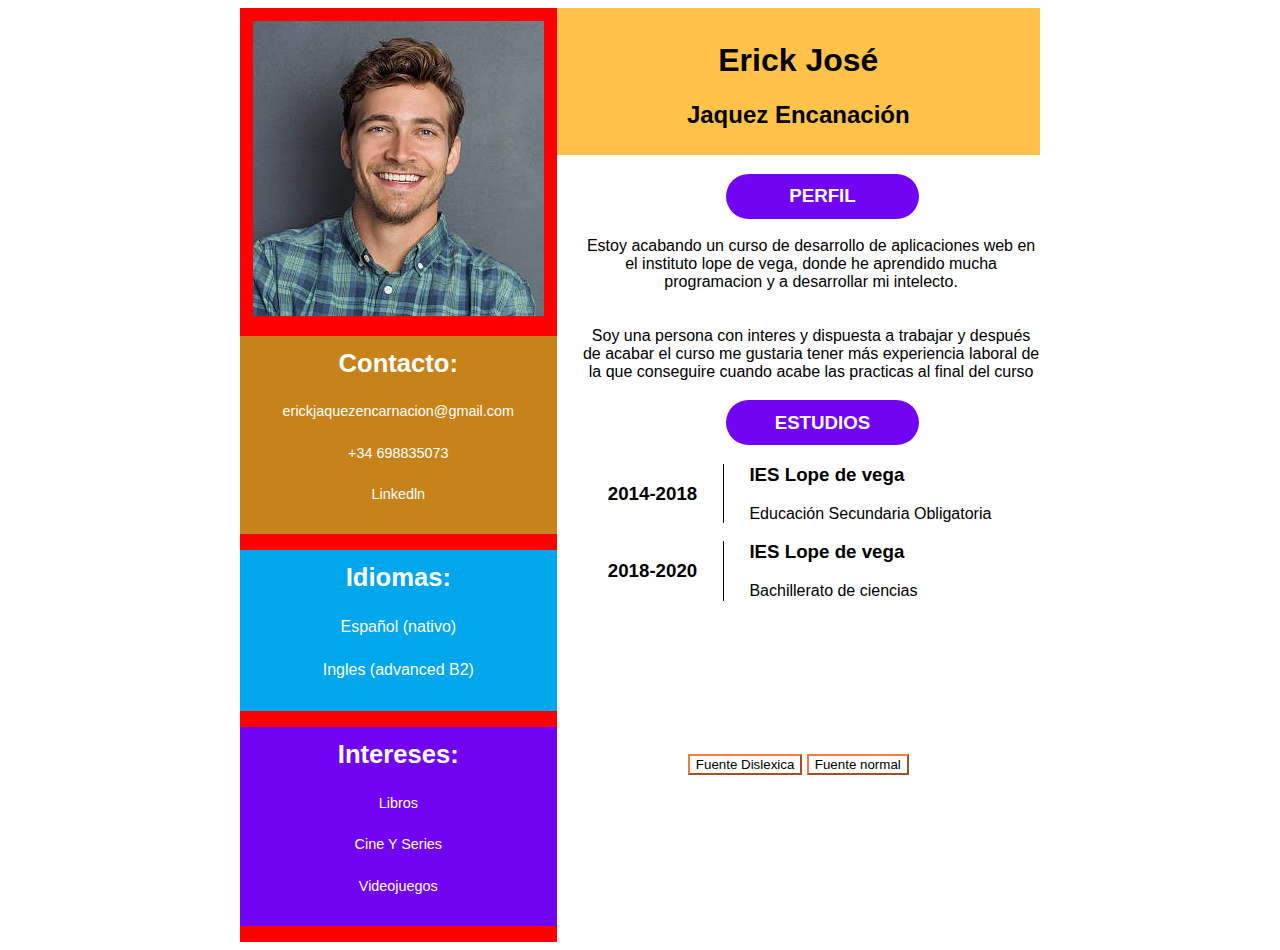
==== CV_Html_Sass/CvPrueba.html @ 8d2b5755 "nuevos cambios nueva vida" ====
<!DOCTYPE html>
<html lang="es">
    <head>
        
        <title> Curriculum </title>

        <meta charset="utf-8" />
        <meta name="viewport" content="width=device-width, initial-scale=1.0">
       
        <link rel="stylesheet" href="./css/style.css" type="text/css" media="all" />

    </head>
    
    <body>
        <div class="wrapper">
        
            <div class="sidebar_wrapper">
                <img src="images/hombre_cv.jpg" alt="foto de perfil">

                <ul class="contactos">
                    <li class="lateral"> Contacto: </li>
                    <li> erickjaquezencarnacion@gmail.com </li>
                    <li> +34 698835073 </li>
                    <li> <a href="https://google.com"> Linkedln </a>  </li>
                </ul>

                <ul class="idiomas">
                    <li class="lateral"> Idiomas: </li>
                    <li> Español (nativo) </li>
                    <li> Ingles (advanced B2) </li>
                </ul>

                <ul class="intereses">
                    <li class="lateral"> Intereses:  </li>
                    <li> Libros </li>
                    <li> Cine Y Series </li>
                    <li> Videojuegos </li>
                </ul>

            </div> <!-- Cierre sidebar-wrapper -->
        
            <div class="main_wrapper">

                <div class="nombre">
                    <h1> Erick José </h1>
                    <h2> Jaquez Encanación </h2>
                </div>
                
                <div>
                    <div class="redondoH"> <h3 > PERFIL </h3> </div>
                    <div class="noredondoP">
                        
                        <div class="centro">   
                            <p> Estoy acabando un curso de desarrollo de aplicaciones web en el instituto lope de vega, donde he aprendido mucha programacion y a desarrollar mi intelecto.
                                <br>
                                <br>
                                <br>
                                Soy una persona con interes y dispuesta a trabajar y después de acabar el curso me gustaria tener más experiencia laboral de la que conseguire cuando acabe las practicas al final del curso
                            </p>
                        </div>

                    </div>
                </div>
                
                <div>
                    <div  class="redondoH"> <h3> ESTUDIOS </h3> </div>

                    <div class="noredondoP2">

                        <div>
                            <div class="fechas">
                                <h3> 2014-2018  </h3>
                            </div>

                            <div>
                                <h3> IES Lope de vega </h3>
                                <p> Educación Secundaria Obligatoria </p>                       
                            </div>
                        </div>
                        
                        <div>
                            <div class="fechas">
                                <h3> 2018-2020  </h3>
                            </div>

                            <div>
                                <h3> IES Lope de vega </h3>
                                <p> Bachillerato de ciencias </p>                       
                            </div>
                        </div>
                    </div>
                    
                </div>

                <div class="fuentes"> 
                    <button type="button" onclick="document.body.style.fontFamily = 'OpenDyslexic'"> Fuente Dislexica </button>
                    <button type="button" onclick="document.body.style.fontFamily = 'Arial'"> Fuente normal </button>
                </div>
                                        
            </div> <!-- Cierre de main-wrapper-->   
        </div> <!-- Cierre de wrapper -->

    </body>
</html>
---- CV_Html_Sass/css/style.css ----
@charset "UTF-8";
/*
Web desarrollada por Erick Jaquez
*/
/*
Fuente para dislexicos
*/
@font-face {
  font-family: "OpenDyslexic";
  src: url("../fonts/OpenDyslexic-Regular.otf") format("opentype");
}
/*
Body Style
*/
body {
  background-color: #fff;
  -webkit-font-smoothing: antialiased;
  font-family: "Arial";
  font-size: 1rem;
}

/*
Maquetación de la página
*/
.wrapper {
  max-width: 800px;
  margin: 0 auto;
  display: flex;
  justify-content: center;
}

.sidebar_wrapper {
  background-color: red;
  float: left;
  color: #fff;
}
.sidebar_wrapper img {
  padding-top: 1vw;
  padding-left: 1vw;
  padding-right: 1vw;
}

.main_wrapper {
  background: #fff;
}

/*
Clases y ids importantes para la página
*/
.contactos {
  background-color: #c78319;
  color: #fff;
  list-style-type: none;
  padding: 0.5vw;
  padding-top: 1vw;
}
.contactos li {
  margin-bottom: 2vw;
  text-align: center;
  font-size: 0.9em;
}
.contactos li a {
  text-decoration: none;
  color: #fff;
}
.contactos li a:hover {
  color: #00f;
}

.idiomas {
  vertical-align: center;
  background-color: #00a7ec;
  list-style-type: none;
  padding: 0.5vw;
  padding-top: 1vw;
  text-align: center;
}
.idiomas li {
  margin-bottom: 2vw;
}

.intereses {
  background-color: #7204f4;
  color: #fff;
  list-style-type: none;
  padding: 0.5vw;
  padding-top: 1vw;
}
.intereses li {
  margin-bottom: 2vw;
  text-align: center;
  font-size: 0.9em;
}

.lateral {
  font-weight: bold;
  font-size: 2vw !important;
}

.nombre {
  color: #000;
  background-color: #FFC349;
  padding-bottom: 0.5vw;
  padding-top: 1vw;
  text-align: center;
}

.noredondoP {
  margin-left: 2vw;
}

.noredondoP2 {
  padding-left: 4vw;
}

.redondoH {
  color: #fff;
  margin-left: 35%;
  margin-right: 35%;
  width: 40%;
  height: 20%;
  border-radius: 10vw;
  background-color: #7204f4;
  text-align: center;
  clear: both;
}
.redondoH h3 {
  padding: 0.9vw;
}

.centro {
  text-align: center;
}

.fechas {
  border-right: 1px #000 solid;
  float: left;
  margin-right: 2vw;
  padding-right: 2vw;
}

.fuentes {
  clear: both;
  text-align: center;
  margin-top: 12vw;
}
.fuentes button {
  color: #000;
  border-color: #f47c3c;
  background-color: #fff;
  text-decoration: none;
  display: inline-block;
}
.fuentes button:hover {
  color: #fff;
  background-color: #f47c3c;
  border-color: #f47c3c;
}

/*# sourceMappingURL=style.css.map */
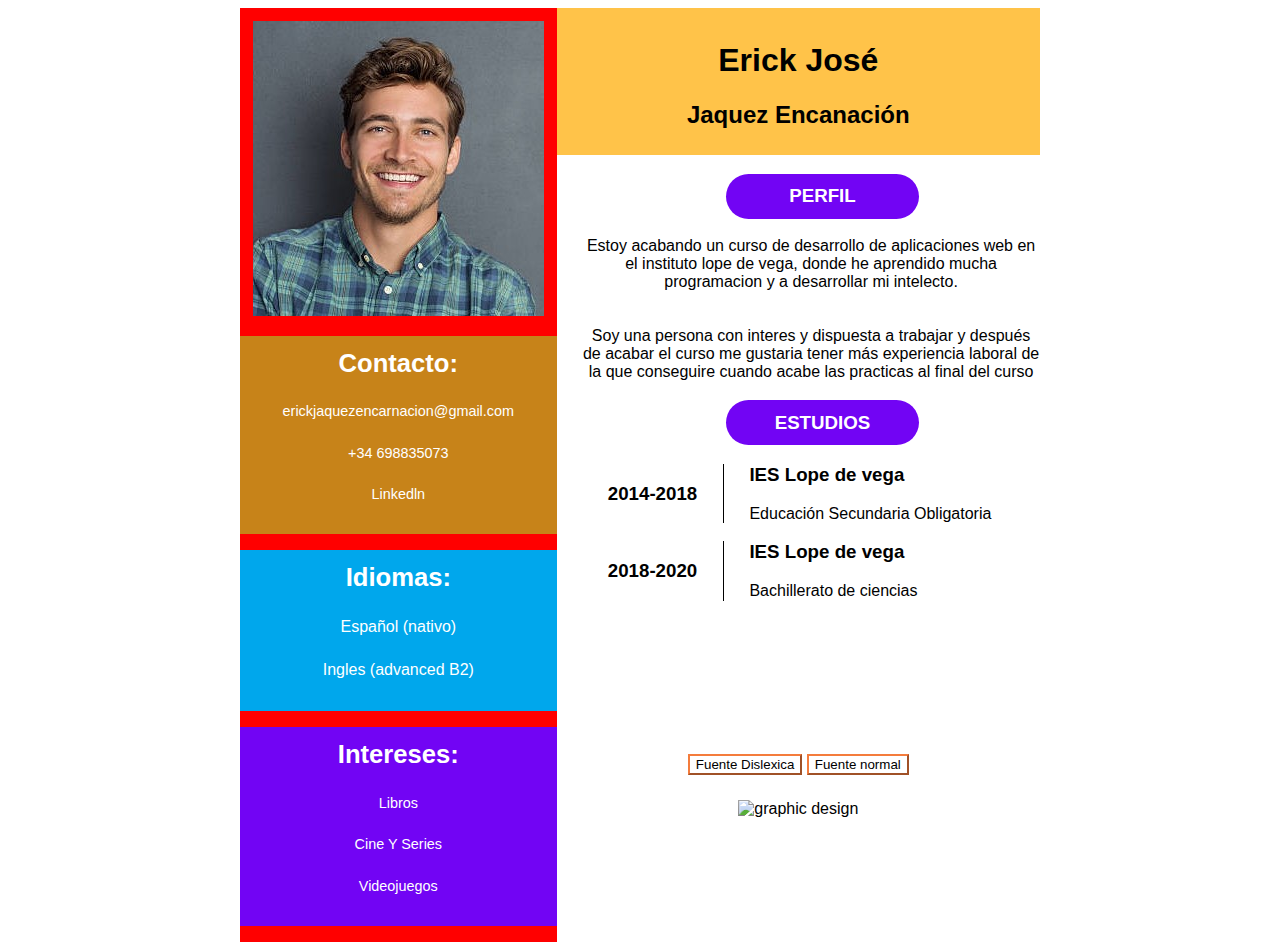
==== commit 2eb4fd70: "hahaha" ====
--- a/CV_Html_Sass/CvPrueba.html
+++ b/CV_Html_Sass/CvPrueba.html
@@ -96,6 +96,10 @@
                     <button type="button" onclick="document.body.style.fontFamily = 'OpenDyslexic'"> Fuente Dislexica </button>
                     <button type="button" onclick="document.body.style.fontFamily = 'Arial'"> Fuente normal </button>
                 </div>
+                <div id="grafic">
+                    <img src="/images/Xd.png" alt="graphic design">
+                </div>
+                
                                         
             </div> <!-- Cierre de main-wrapper-->   
         </div> <!-- Cierre de wrapper -->
--- a/CV_Html_Sass/css/style.css
+++ b/CV_Html_Sass/css/style.css
@@ -47,6 +47,11 @@
 /*
 Clases y ids importantes para la página
 */
+.lateral {
+  font-weight: bold;
+  font-size: 2vw !important;
+}
+
 .contactos {
   background-color: #c78319;
   color: #fff;
@@ -92,11 +97,6 @@
   font-size: 0.9em;
 }
 
-.lateral {
-  font-weight: bold;
-  font-size: 2vw !important;
-}
-
 .nombre {
   color: #000;
   background-color: #FFC349;
@@ -105,6 +105,9 @@
   text-align: center;
 }
 
+/*
+Clases de los elementos del centro de la página
+*/
 .noredondoP {
   margin-left: 2vw;
 }
@@ -139,6 +142,9 @@
   padding-right: 2vw;
 }
 
+/*
+Clases los botones al final de documento
+*/
 .fuentes {
   clear: both;
   text-align: center;
@@ -157,4 +163,9 @@
   border-color: #f47c3c;
 }
 
+#grafic {
+  text-align: center;
+  margin-top: 2vw;
+}
+
 /*# sourceMappingURL=style.css.map */
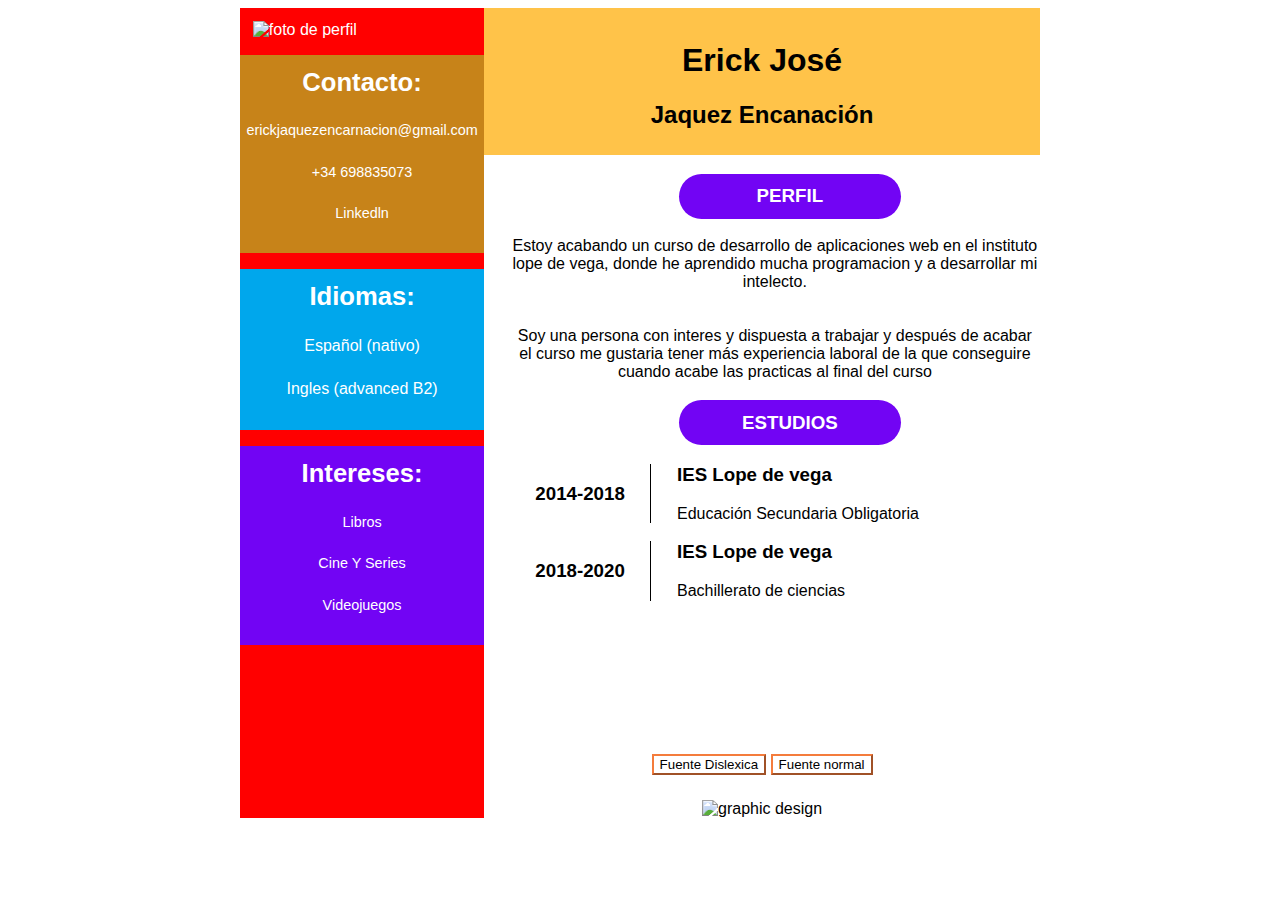
==== commit 8d9b1c1a: "cosas chidas" ====
--- a/CV_Html_Sass/CvPrueba.html
+++ b/CV_Html_Sass/CvPrueba.html
@@ -15,7 +15,7 @@
         <div class="wrapper">
         
             <div class="sidebar_wrapper">
-                <img src="images/hombre_cv.jpg" alt="foto de perfil">
+                <img src="/images/SoloLeveling2.png" alt="foto de perfil">
 
                 <ul class="contactos">
                     <li class="lateral"> Contacto: </li>
